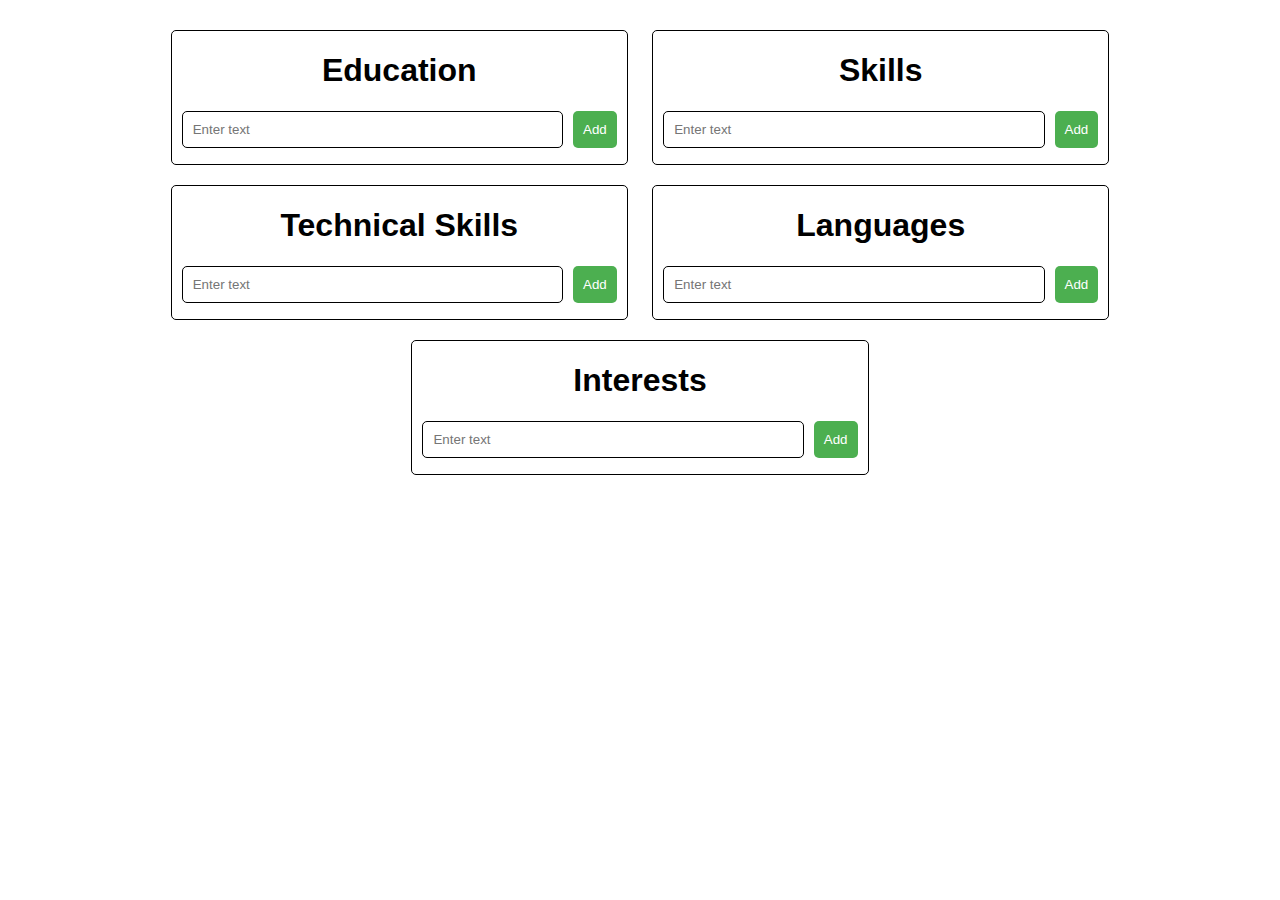
==== frontend/edit/index.html @ dfc9a1ce "feat: added page for editing user profile WIP" ====
<!DOCTYPE html>
<html lang="en">
  <head>
    <meta charset="UTF-8" />
    <title>Input Box Example</title>
    <link rel="stylesheet" href="styles.css" />
  </head>
  <body>
    <div class="input-box">
      <div class="grid-container">
        <div id="Education" class="categories">
          <h1>Education</h1>
          <form onsubmit="addToList(1); return false;">
            <input type="text" placeholder="Enter text" id="input1" />
            <button type="button" onclick="addToList(1)">Add</button>
          </form>
          <ul id="list1"></ul>
        </div>


        <div id="Skills" class="categories">
          <h1>Skills</h1>
          <form onsubmit="addToList(2); return false;">
            <input type="text" placeholder="Enter text" id="input2" />
            <button type="button" onclick="addToList(2)">Add</button>
          </form>
          <ul id="list2"></ul>
        </div>

        <div id="Technical Skills" class="categories">
          <h1>Technical Skills</h1>
          <form onsubmit="addToList(3); return false;">
            <input type="text" placeholder="Enter text" id="input3" />
            <button type="button" onclick="addToList(3)">Add</button>
          </form>
          <ul id="list3"></ul>
        </div>

        <div id="Languages" class="categories">
          <h1>Languages</h1>
          <form onsubmit="addToList(4); return false;">
            <input type="text" placeholder="Enter text" id="input4" />
            <button type="button" onclick="addToList(4)">Add</button>
          </form>
          <ul id="list4"></ul>
        </div>

        <div id="Interests" class="categories">
          <h1>Interests</h1>
          <form onsubmit="addToList(5); return false;">
            <input type="text" placeholder="Enter text" id="input5" />
            <button type="button" onclick="addToList(5)">Add</button>
          </form>
          <ul id="list5"></ul>
        </div>
      </div>
    </div>

	<script type="text/javascript" src="/general.js"></script>
    <script type="text/javascript" src="/cookie.js"></script>
    <script src="script.js"></script>
  </body>
</html>
---- frontend/edit/styles.css ----
.edit {
    color: blue;
}
.delete {
    color: red;
}

body {
    font-family: Arial, sans-serif;
  }
  
  .input-box {
    margin: 20px auto;
    width: 80%;
  }
  
  form {
    display: flex;
    margin-bottom: 10px;
  }
  
  input[type="text"] {
    flex: 1;
    padding: 10px;
    border: solid;
    border-width: 1px;
    border-radius: 5px;
    margin-right: 10px;
    margin-left: 10px;
  }
  
  button[type="button"] {
    padding: 10px;
    background-color: #4CAF50;
    color: white;
    border: none;
    border-radius: 5px;
    cursor: pointer;
    margin-right: 10px;
  }
  
  ul {
    list-style-type: none;
    padding: 0;
  }
  
  li {
    padding: 10px;
    background-color: #f2f2f2;
    border-radius: 5px;
    margin-bottom: 10px;
    display: flex;
    justify-content: space-between;
    align-items: right;
  }
  
  li:hover {
    background-color: #ddd;
  }
  
  .edit, .delete {
    cursor: pointer;
    padding: 5px;
    border-radius: 5px;
  }
  
  .edit:hover, .delete:hover {
    background-color: #ddd;
  }
  
  .grid-container {
    text-align: center;
  }
  
  .categories {
    display: inline-block;
    width: 45%; /* Adjust the width as needed */
    vertical-align: top;
    margin: 10px;
    border: 1px solid; 
    border-radius: 5px;
  }
  
  @media (max-width: 600px) {
    .categories {
      width: 100%;
    }
  }
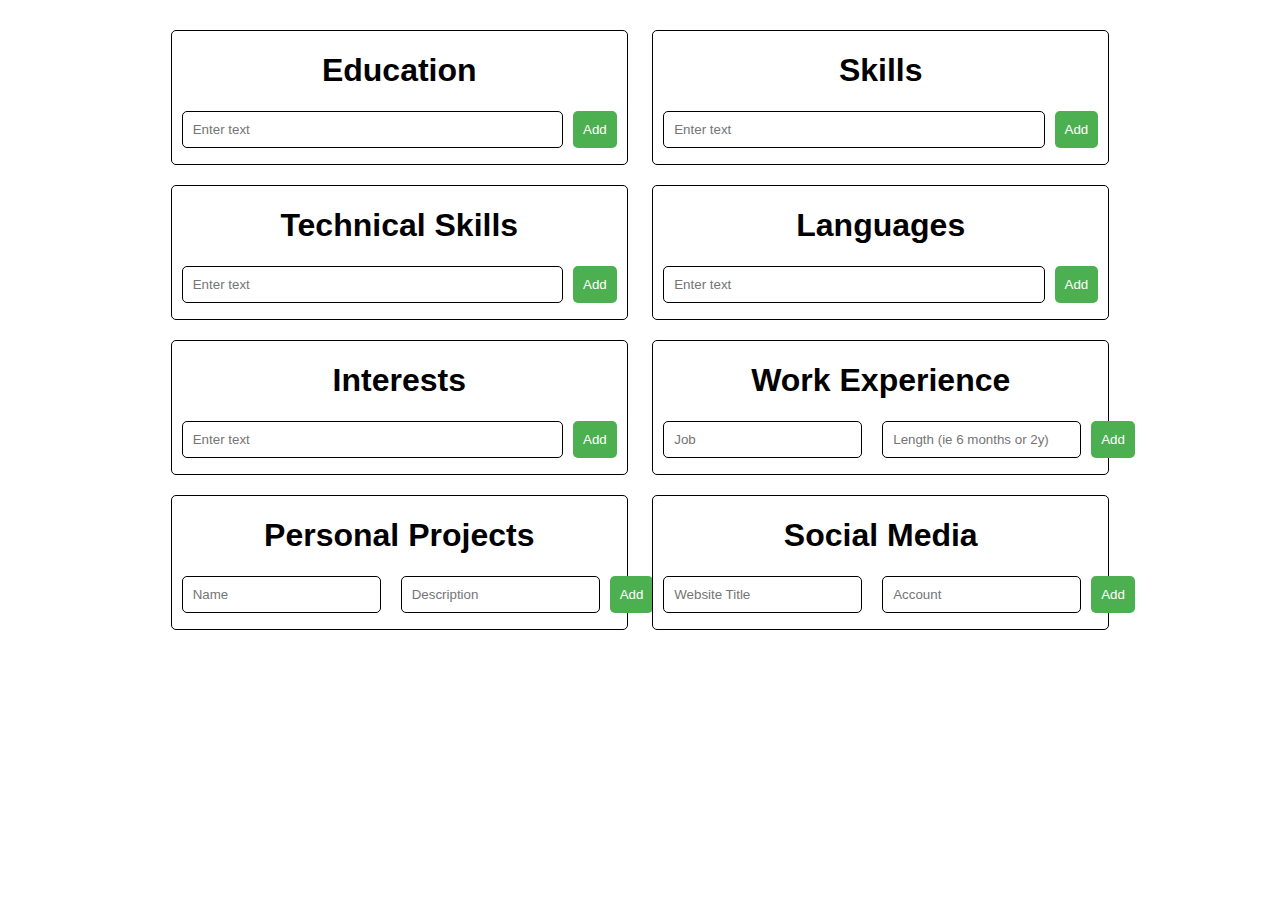
==== commit 67ce60c4: "feat: profile edit page added dictionary editor" ====
--- a/frontend/edit/index.html
+++ b/frontend/edit/index.html
@@ -53,6 +53,36 @@
           </form>
           <ul id="list5"></ul>
         </div>
+
+        <div id="Work Experience" class="categories">
+          <h1>Work Experience</h1>
+          <form onsubmit="addToList(6, true); return false;">
+            <input type="text" placeholder="Job" id="key6" />
+            <input type="text" placeholder="Length (ie 6 months or 2y)" id="input6" />
+            <button type="button" onclick="addToList(6, true)">Add</button>
+          </form>
+          <ul id="dict6"></ul>
+        </div>
+
+        <div id="Personal Projects" class="categories">
+          <h1>Personal Projects</h1>
+          <form onsubmit="addToList(7, true); return false;">
+            <input type="text" placeholder="Name" id="key7" />
+            <input type="text" placeholder="Description" id="input7" />
+            <button type="button" onclick="addToList(7, true)">Add</button>
+          </form>
+          <ul id="dict7"></ul>
+        </div>
+
+        <div id="Social Media" class="categories">
+          <h1>Social Media</h1>
+          <form onsubmit="addToList(8, true); return false;">
+            <input type="text" placeholder="Website Title" id="key8" />
+            <input type="text" placeholder="Account" id="input8" />
+            <button type="button" onclick="addToList(8, true)">Add</button>
+          </form>
+          <ul id="dict8"></ul>
+        </div>
       </div>
     </div>
 
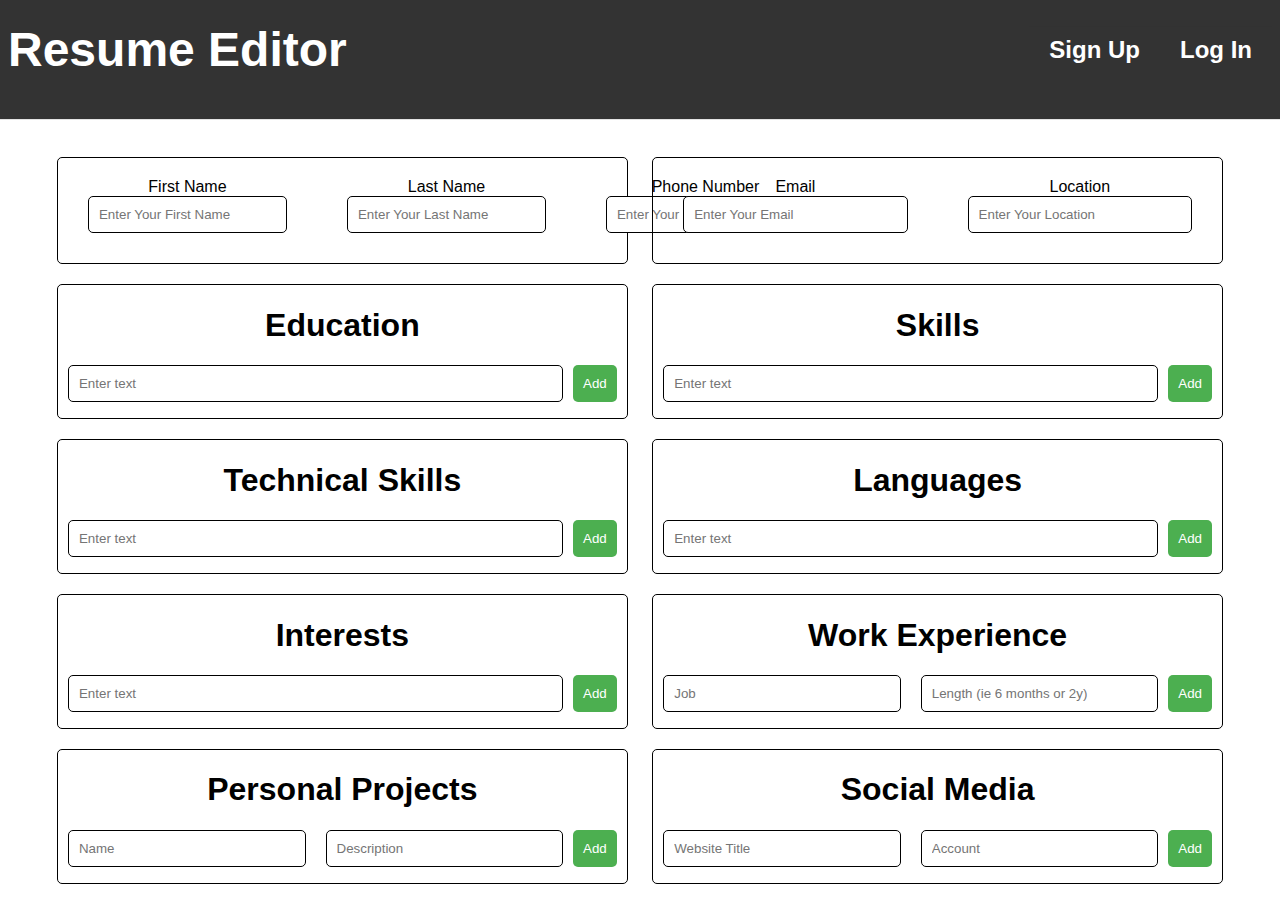
==== commit f273ea35: "feat: profile edit page added prefil with user data" ====
--- a/frontend/edit/index.html
+++ b/frontend/edit/index.html
@@ -6,8 +6,46 @@
     <link rel="stylesheet" href="styles.css" />
   </head>
   <body>
-    <div class="input-box">
+      <header class="banner">
+        <h1>Resume Editor</h1>
+        <nav id="header_nav">
+          <ul>
+            <li id="ignupm"><a href="/signup">Sign Up</a></li>
+            <li id="loginm"><a href="/login">Log In</a></li>
+          </ul>
+        </nav>
+      </header>
       <div class="grid-container">
+        <div class="categories individual" >
+          <form>
+            <div class="input-box">
+              <label for="fName">First Name</label> 
+              <input type="text" id="fName" placeholder="Enter Your First Name" />
+            </div>
+            <div class="input-box">
+              <label for="lname">Last Name</label> 
+              <input type="text" id="lName" placeholder="Enter Your Last Name" />
+            </div>
+            <div class="input-box">
+              <label for="pn">Phone Number</label> 
+              <input type="text" id="pn" placeholder="Enter Your Phone Number" />
+            </div>
+          </form>
+        </div>
+  
+        <div class="categories individual">
+          <form>
+            <div class="input-box">
+              <label for="email">Email</label> 
+              <input type="text" id="email" placeholder="Enter Your Email" />
+            </div>
+            <div class="input-box">
+              <label for="location">Location</label> 
+              <input type="text" id="location" placeholder="Enter Your Location" />
+            </div>
+          </form>
+        </div>
+
         <div id="Education" class="categories">
           <h1>Education</h1>
           <form onsubmit="addToList(1); return false;">
--- a/frontend/edit/styles.css
+++ b/frontend/edit/styles.css
@@ -6,83 +6,124 @@
 }
 
 body {
-    font-family: Arial, sans-serif;
+  font-family: Arial, sans-serif;
+}
+
+.input-box {
+  margin: 20px auto;
+  width: 80%;
+  display: flex;
+  flex-direction: column;
+  margin-left: 20px;
+  margin-right: 20px;
+}
+
+form {
+  display: flex;
+  margin-bottom: 10px;
+}
+
+input[type="text"] {
+  flex: 1;
+  padding: 10px;
+  border: solid;
+  border-width: 1px;
+  border-radius: 5px;
+  margin-right: 10px;
+  margin-left: 10px;
+}
+
+button[type="button"] {
+  padding: 10px;
+  background-color: #4CAF50;
+  color: white;
+  border: none;
+  border-radius: 5px;
+  cursor: pointer;
+  margin-right: 10px;
+}
+
+.grid-container ul {
+  list-style-type: none;
+  padding: 0;
+}
+
+.grid-container li {
+  padding: 10px;
+  background-color: #f2f2f2;
+  border-radius: 5px;
+  margin-bottom: 10px;
+  display: flex;
+  justify-content: space-between;
+  align-items: right;
+}
+
+.grid-container li:hover {
+  background-color: #ddd;
+}
+
+.edit, .delete {
+  cursor: pointer;
+  padding: 5px;
+  border-radius: 5px;
+}
+
+.edit:hover, .delete:hover {
+  background-color: #ddd;
+}
+
+.grid-container {
+  text-align: center;
+}
+
+.categories {
+  display: inline-block;
+  width: 45%; /* Adjust the width as needed */
+  vertical-align: top;
+  margin: 10px;
+  border: 1px solid; 
+  border-radius: 5px;
+}
+
+@media (max-width: 600px) {
+  .categories {
+    width: 100%;
   }
-  
-  .input-box {
-    margin: 20px auto;
-    width: 80%;
-  }
-  
-  form {
-    display: flex;
-    margin-bottom: 10px;
-  }
-  
-  input[type="text"] {
-    flex: 1;
-    padding: 10px;
-    border: solid;
-    border-width: 1px;
-    border-radius: 5px;
-    margin-right: 10px;
-    margin-left: 10px;
-  }
-  
-  button[type="button"] {
-    padding: 10px;
-    background-color: #4CAF50;
-    color: white;
-    border: none;
-    border-radius: 5px;
-    cursor: pointer;
-    margin-right: 10px;
-  }
-  
-  ul {
-    list-style-type: none;
-    padding: 0;
-  }
-  
-  li {
-    padding: 10px;
-    background-color: #f2f2f2;
-    border-radius: 5px;
-    margin-bottom: 10px;
-    display: flex;
-    justify-content: space-between;
-    align-items: right;
-  }
-  
-  li:hover {
-    background-color: #ddd;
-  }
-  
-  .edit, .delete {
-    cursor: pointer;
-    padding: 5px;
-    border-radius: 5px;
-  }
-  
-  .edit:hover, .delete:hover {
-    background-color: #ddd;
-  }
-  
-  .grid-container {
-    text-align: center;
-  }
-  
-  .categories {
-    display: inline-block;
-    width: 45%; /* Adjust the width as needed */
-    vertical-align: top;
-    margin: 10px;
-    border: 1px solid; 
-    border-radius: 5px;
-  }
-  
-  @media (max-width: 600px) {
-    .categories {
-      width: 100%;
-    }
-  }+}
+/* Style the banner */
+.banner {
+  width: 100%;
+  background-color: #333;
+  color: #fff;
+  padding: 10px;
+  display: flex;
+  align-items: center;
+  justify-content: space-between;
+  font-size: 24px;
+  font-weight: bold;
+  position: relative;
+  width: 100%;
+  left: 50%;
+  transform: translateX(-50%) translateY(-20%);
+  margin: 0;
+}
+
+.banner ul li a {
+  background-color: #333;
+  color: #fff;
+  text-decoration: none;
+  padding: 10px 20px;
+  transition: background-color 0.3s ease;
+}
+
+.banner ul li a:hover {
+  background-color: #3E8E41;
+}
+
+.banner ul {
+  list-style: none;
+  margin: 0;
+  padding: 0;
+  display: flex;
+  align-items: center;
+}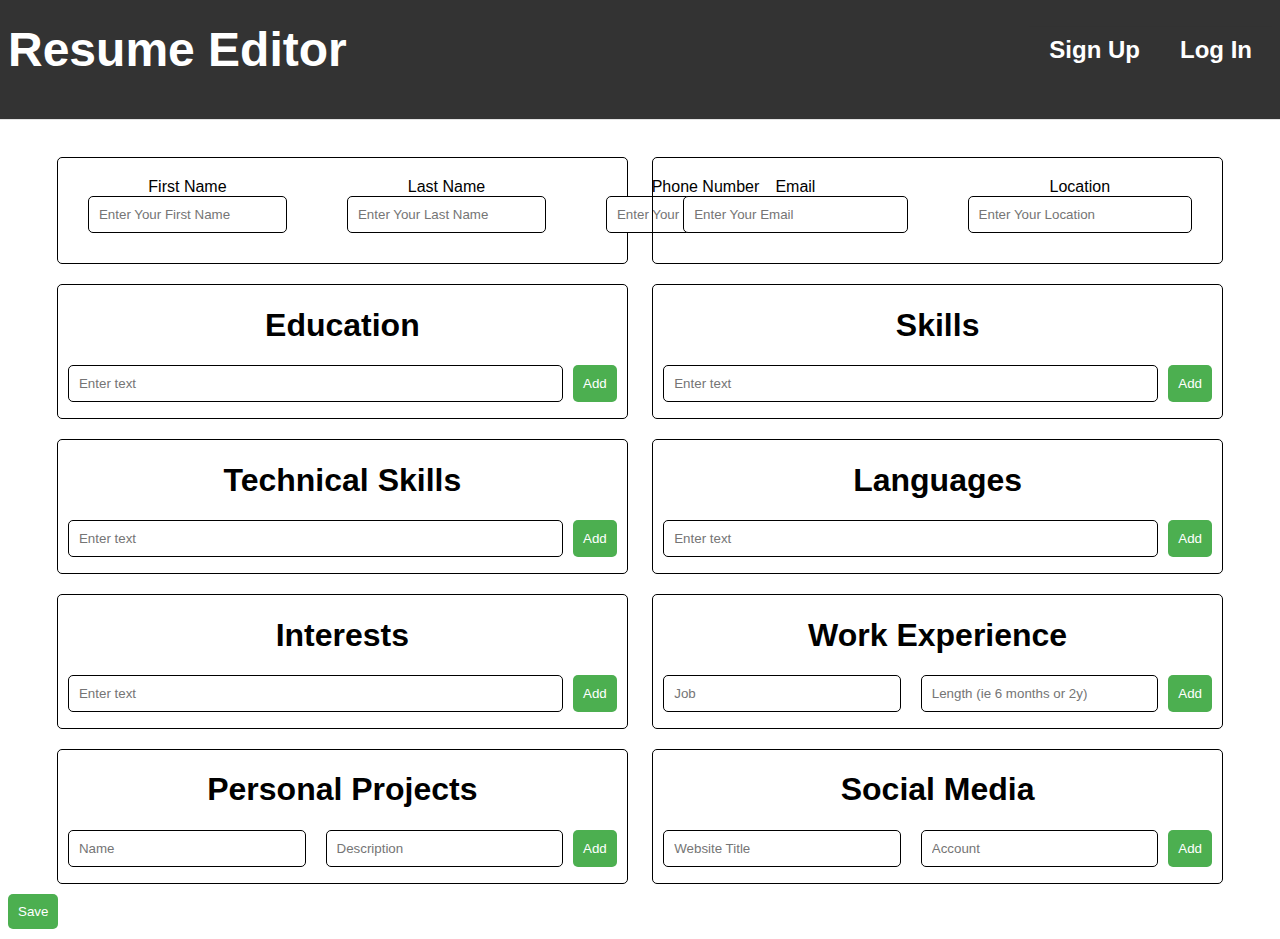
==== commit 95b6331c: "feat: profile edit page now fully functional. complete with a submit button" ====
--- a/frontend/edit/index.html
+++ b/frontend/edit/index.html
@@ -123,7 +123,9 @@
         </div>
       </div>
     </div>
-
+    <form>
+      <button type="button" id="submitall">Save</button>
+    </form>
 	<script type="text/javascript" src="/general.js"></script>
     <script type="text/javascript" src="/cookie.js"></script>
     <script src="script.js"></script>
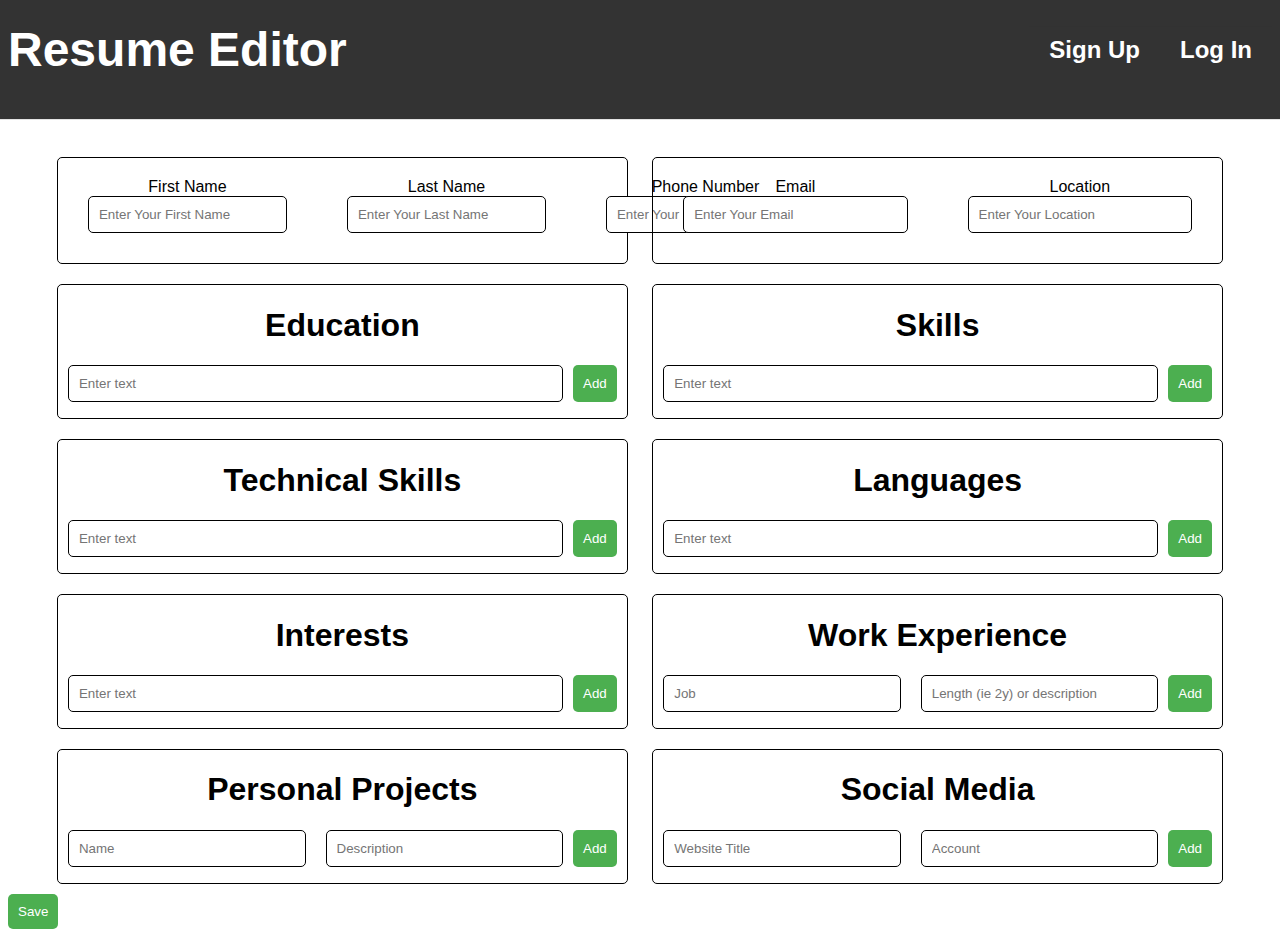
==== commit 3eb17a4f: "chore: improve user feedback" ====
--- a/frontend/edit/index.html
+++ b/frontend/edit/index.html
@@ -96,7 +96,7 @@
           <h1>Work Experience</h1>
           <form onsubmit="addToList(6, true); return false;">
             <input type="text" placeholder="Job" id="key6" />
-            <input type="text" placeholder="Length (ie 6 months or 2y)" id="input6" />
+            <input type="text" placeholder="Length (ie 2y) or description" id="input6" />
             <button type="button" onclick="addToList(6, true)">Add</button>
           </form>
           <ul id="dict6"></ul>
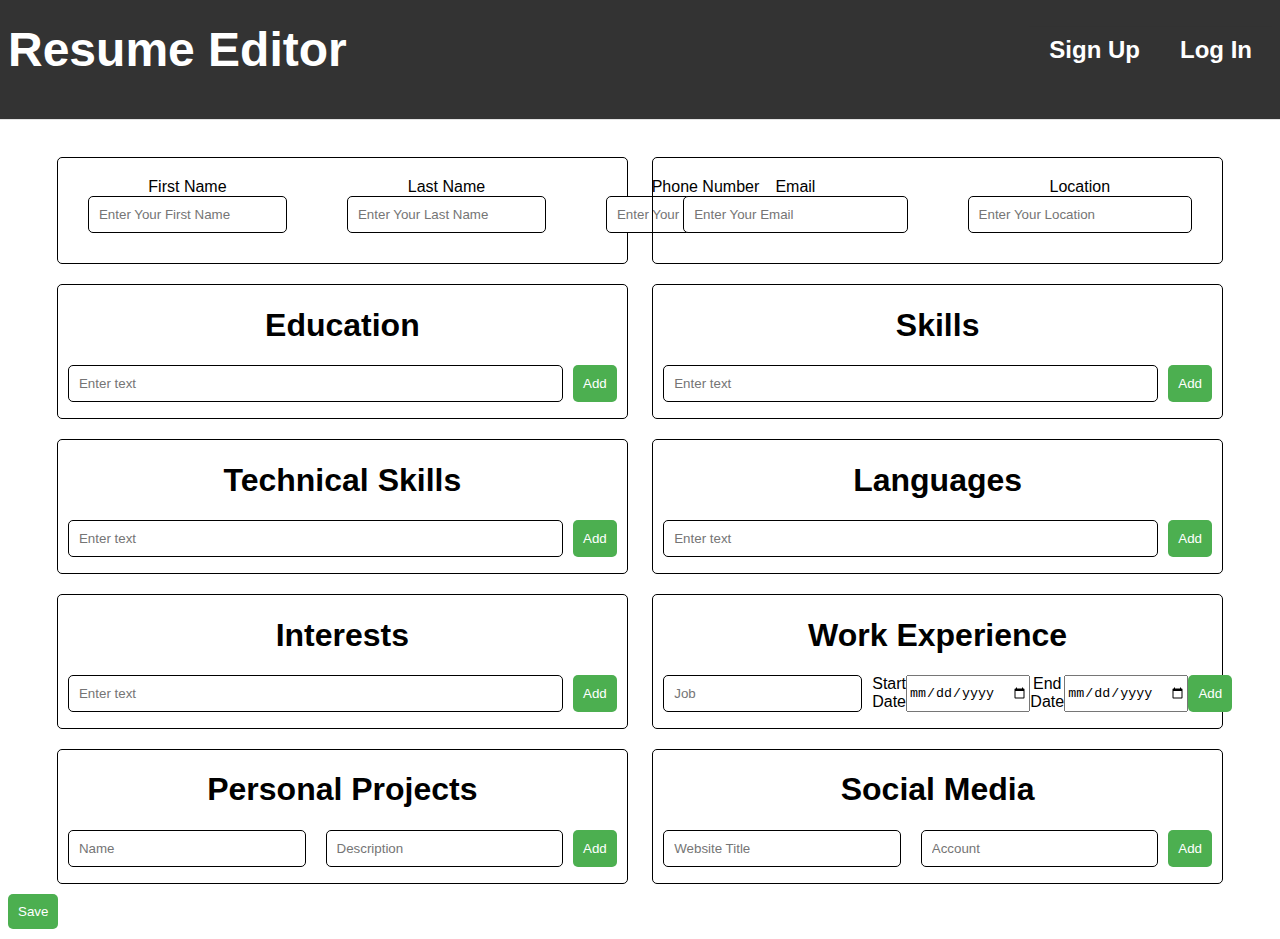
==== commit 598bf39b: "feat: added html date picker for work experience" ====
--- a/frontend/edit/index.html
+++ b/frontend/edit/index.html
@@ -96,7 +96,10 @@
           <h1>Work Experience</h1>
           <form onsubmit="addToList(6, true); return false;">
             <input type="text" placeholder="Job" id="key6" />
-            <input type="text" placeholder="Length (ie 2y) or description" id="input6" />
+            <label for="input6a">Start Date</label>
+            <input type="date" id="input6a" />
+            <label for="input6b">End Date</label>
+            <input type="date" id="input6b" />
             <button type="button" onclick="addToList(6, true)">Add</button>
           </form>
           <ul id="dict6"></ul>
